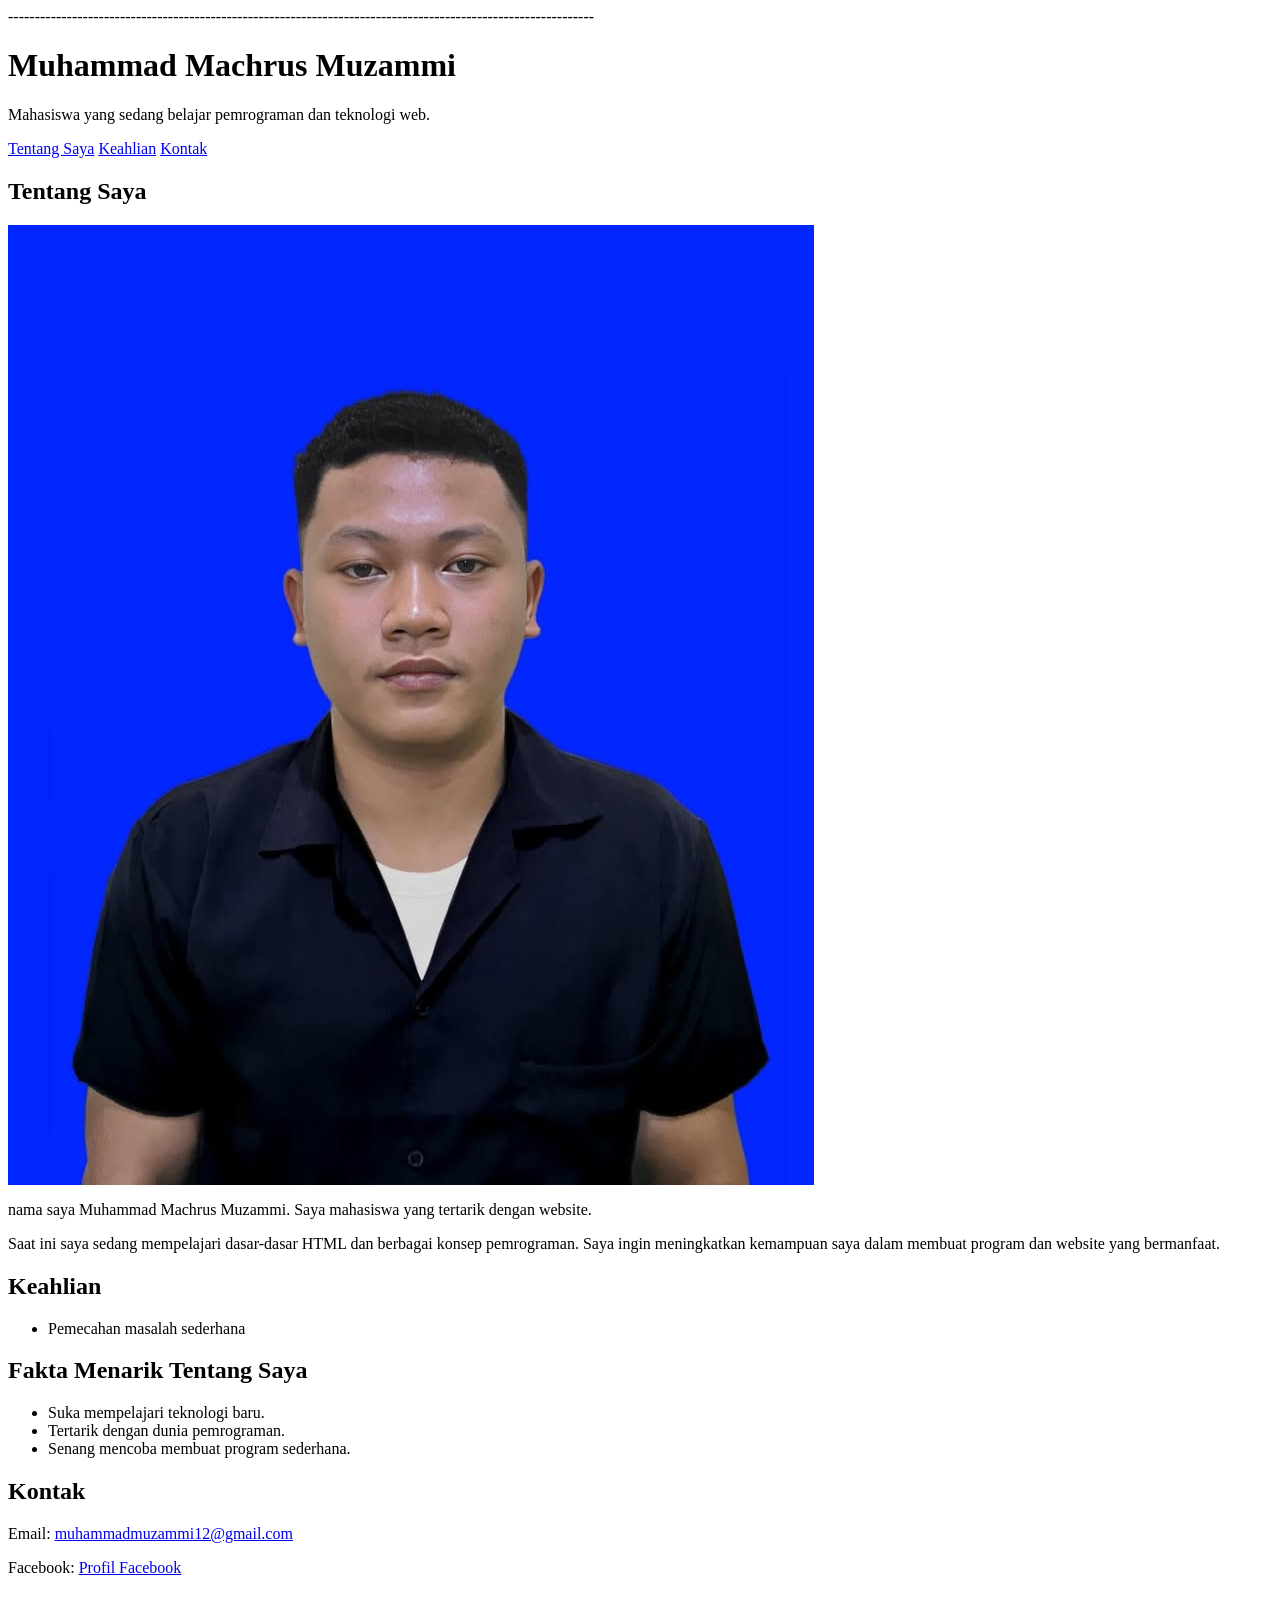
==== T4. Percantik Halaman Profil dengan CSS3/4125059_muhammadmachrusmuzammi-profil.html @ 53aab8b6 "Add files via upload" ====
--------------------------------------------------------------------------------------------------------------
<!DOCTYPE html>
<html lang="id">
<head>
    <meta charset="UTF-8">
     <meta name="viewport" content="width=device-width, initial-scale=1">
    <title>Profil | Muhammad Machrus Muzammi</title>
    <link rel="stylesheet" href="style.css">
</head>

<body>

    <header>
        <h1>Muhammad Machrus Muzammi</h1>
        <p>Mahasiswa yang sedang belajar pemrograman dan teknologi web.</p>
    </header>

    <nav>
        <a href="#tentang">Tentang Saya</a>
        <a href="#keahlian">Keahlian</a>
        <a href="#kontak">Kontak</a>
    </nav>

    <main>

        <section id="tentang">
            <h2>Tentang Saya</h2>

            <img class="foto-profil" src="img/zamijbg.jpg"
                 alt="Foto atau avatar Muhammad Machrus Muzammi">

            <p>
                nama saya Muhammad Machrus Muzammi. Saya mahasiswa
                yang tertarik dengan website.
            </p>

            <p>
                Saat ini saya sedang mempelajari dasar-dasar HTML dan berbagai
                konsep pemrograman. Saya ingin meningkatkan kemampuan
                saya dalam membuat program dan website yang bermanfaat.
            </p>
        </section>

        <section id="keahlian">
            <h2>Keahlian</h2>

            <ul>
                <li>Pemecahan masalah sederhana</li>
            </ul>
        </section>

        <aside>
            <h2>Fakta Menarik Tentang Saya</h2>

            <ul>
                <li>Suka mempelajari teknologi baru.</li>
                <li>Tertarik dengan dunia pemrograman.</li>
                <li>Senang mencoba membuat program sederhana.</li>
            </ul>
        </aside>

    </main>

    <footer id="kontak">
        <h2>Kontak</h2>
        <p>
            Email:
            <a href="mailto:muhammadmuzammi12@gmail.com">
                muhammadmuzammi12@gmail.com
            </a>
        </p>

        <p>
            Facebook:
            <a href="#">
                Profil Facebook
            </a>
        </p>
    </footer>

</body>
</html>
--------------------------------------------------------------------------------------------------------------
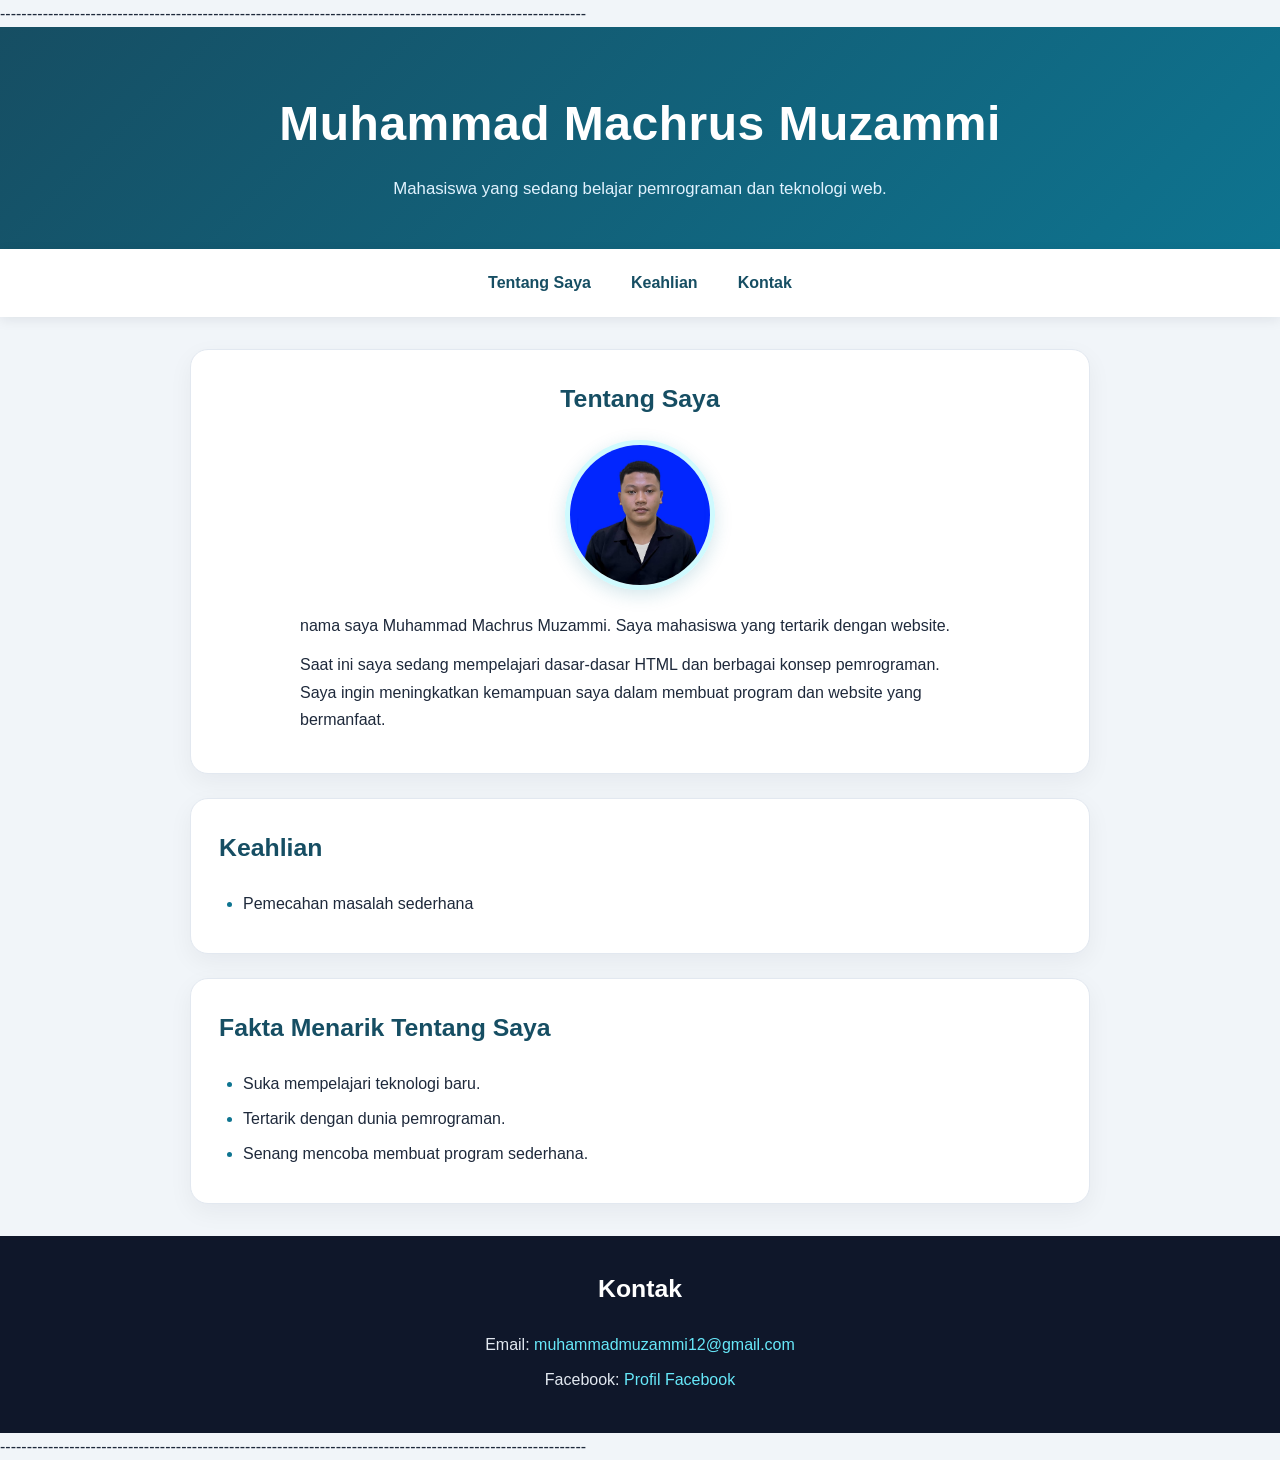
==== commit 9402e693: "Update 4125059_muhammadmachrusmuzammi-profil.html" ====
--- a/T4. Percantik Halaman Profil dengan CSS3/4125059_muhammadmachrusmuzammi-profil.html
+++ b/T4. Percantik Halaman Profil dengan CSS3/4125059_muhammadmachrusmuzammi-profil.html
@@ -5,7 +5,7 @@
     <meta charset="UTF-8">
      <meta name="viewport" content="width=device-width, initial-scale=1">
     <title>Profil | Muhammad Machrus Muzammi</title>
-    <link rel="stylesheet" href="style.css">
+    <link rel="stylesheet" href="css/4125059_muhammadmachrusmuzammi-style.css">
 </head>
 
 <body>
--- a/T4. Percantik Halaman Profil dengan CSS3/css/4125059_muhammadmachrusmuzammi-style.css
+++ b/T4. Percantik Halaman Profil dengan CSS3/css/4125059_muhammadmachrusmuzammi-style.css
@@ -0,0 +1,183 @@
+/* CSS Halaman Profil - Muhammad Machrus Muzammi */
+:root {
+    --warna-utama: #164e63;
+    --warna-aksen: #0e7490;
+    --warna-latar: #f1f5f9;
+    --warna-teks: #1e293b;
+    --putih: #ffffff;
+}
+
+* {
+    box-sizing: border-box;
+}
+
+html {
+    scroll-behavior: smooth;
+}
+
+body {
+    margin: 0;
+    font-family: Arial, Helvetica, sans-serif;
+    line-height: 1.7;
+    color: var(--warna-teks);
+    background: var(--warna-latar);
+}
+
+header {
+    padding: 56px 20px 46px;
+    text-align: center;
+    color: var(--putih);
+    background: linear-gradient(135deg, #164e63, #0e7490);
+}
+
+header h1 {
+    margin: 0 0 10px;
+    font-size: clamp(2rem, 5vw, 3rem);
+    letter-spacing: 0.5px;
+}
+
+header p {
+    margin: 0;
+    color: #e0f2fe;
+    font-size: 1.05rem;
+}
+
+nav {
+    position: sticky;
+    top: 0;
+    z-index: 10;
+    display: flex;
+    justify-content: center;
+    flex-wrap: wrap;
+    gap: 8px;
+    padding: 12px 16px;
+    background: var(--putih);
+    box-shadow: 0 3px 12px rgba(15, 23, 42, 0.08);
+}
+
+nav a {
+    padding: 8px 16px;
+    border-radius: 999px;
+    color: var(--warna-utama);
+    font-weight: 700;
+    text-decoration: none;
+    transition: background 0.2s ease, color 0.2s ease;
+}
+
+nav a:hover,
+nav a:focus {
+    color: var(--putih);
+    background: var(--warna-aksen);
+}
+
+main {
+    width: min(900px, calc(100% - 32px));
+    margin: 32px auto;
+}
+
+section,
+aside {
+    margin-bottom: 24px;
+    padding: 28px;
+    border: 1px solid #e2e8f0;
+    border-radius: 18px;
+    background: var(--putih);
+    box-shadow: 0 8px 24px rgba(15, 23, 42, 0.05);
+}
+
+h2 {
+    margin-top: 0;
+    color: var(--warna-utama);
+    font-size: 1.55rem;
+}
+
+#tentang {
+    text-align: center;
+}
+
+.foto-profil {
+    display: block;
+    width: 150px;
+    height: 150px;
+    margin: 18px auto 22px;
+    object-fit: cover;
+    border: 5px solid #cffafe;
+    border-radius: 50%;
+    box-shadow: 0 5px 18px rgba(14, 116, 144, 0.18);
+}
+
+#tentang p {
+    max-width: 680px;
+    margin: 12px auto;
+    text-align: left;
+}
+
+ul {
+    margin-bottom: 0;
+    padding-left: 24px;
+}
+
+li {
+    margin: 8px 0;
+}
+
+li::marker {
+    color: var(--warna-aksen);
+}
+
+footer {
+    padding: 32px 20px;
+    text-align: center;
+    color: #e2e8f0;
+    background: #0f172a;
+}
+
+footer h2 {
+    color: var(--putih);
+}
+
+footer p {
+    margin: 8px 0;
+}
+
+footer a {
+    color: #67e8f9;
+    text-decoration: none;
+    overflow-wrap: anywhere;
+}
+
+footer a:hover,
+footer a:focus {
+    text-decoration: underline;
+}
+
+@media (max-width: 600px) {
+    header {
+        padding: 42px 18px 34px;
+    }
+
+    nav {
+        gap: 4px;
+    }
+
+    nav a {
+        padding: 8px 11px;
+        font-size: 0.92rem;
+    }
+
+    main {
+        width: min(100% - 22px, 900px);
+        margin: 20px auto;
+    }
+
+    section,
+    aside {
+        padding: 22px 18px;
+        border-radius: 14px;
+    }
+
+    .foto-profil {
+        width: 130px;
+        height: 130px;
+    }
+}
